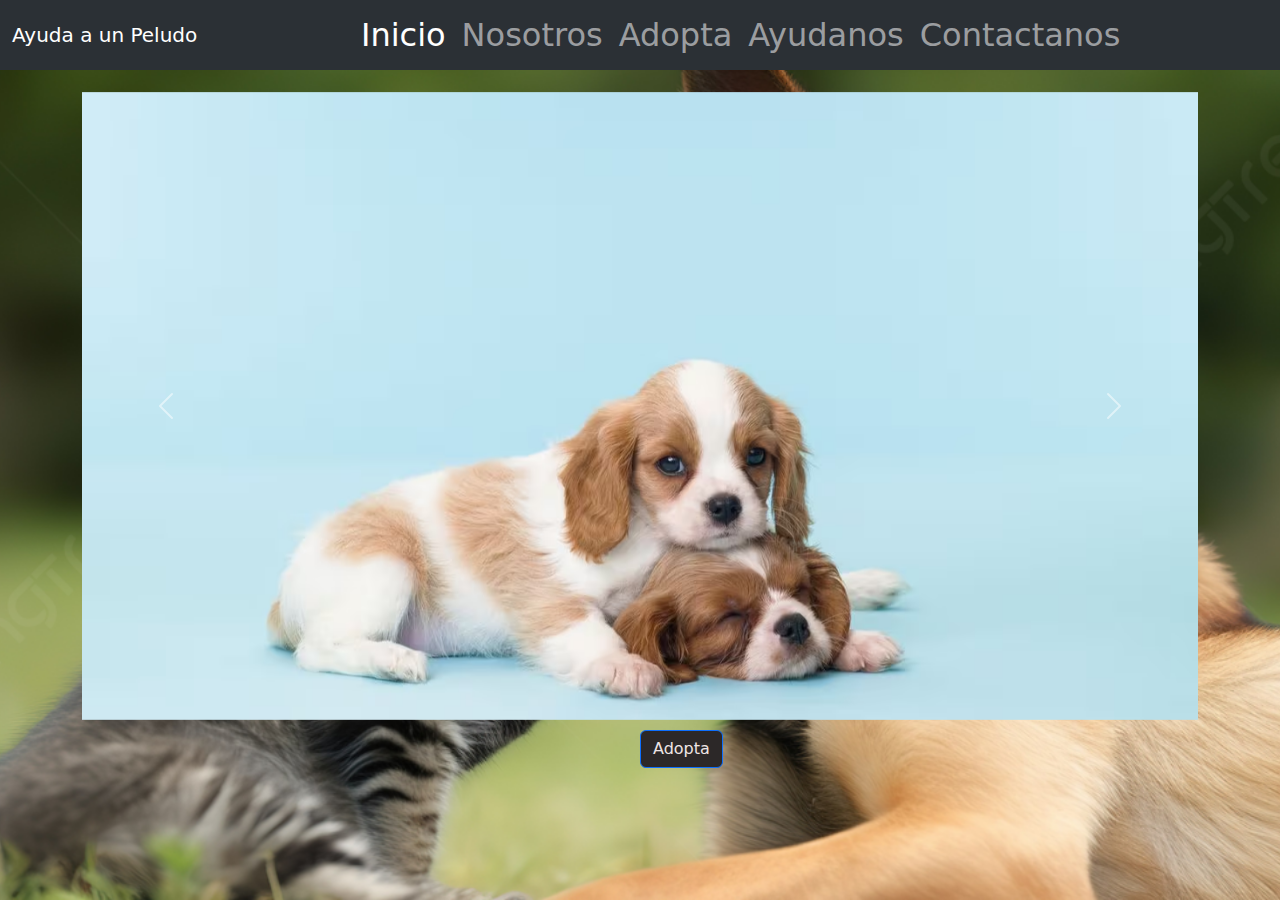
==== index.html @ 437ef2f5 "act" ====
<!DOCTYPE html>
<html lang="en">
<head>
    <meta charset="UTF-8">
    <meta name="viewport" content="width=device-width, initial-scale=1.0">
    <link href="https://cdn.jsdelivr.net/npm/bootstrap@5.3.3/dist/css/bootstrap.min.css" rel="stylesheet" integrity="sha384-QWTKZyjpPEjISv5WaRU9OFeRpok6YctnYmDr5pNlyT2bRjXh0JMhjY6hW+ALEwIH" crossorigin="anonymous">
   <link rel="stylesheet" href="./assets/css/normalize.css">
    <link rel="stylesheet" href="./assets/css/styles.css">
    <title>Document</title>
</head>
<body>
<header>
    <h1>
        <nav class="navbar navbar-expand-lg bg-body-tertiary" style="background-color: #e3f2fd;" data-bs-theme="dark">
            <div class="container-fluid">
              <a class="navbar-brand" href="#">Ayuda a un Peludo</a>
              <button class="navbar-toggler" type="button" data-bs-toggle="collapse" data-bs-target="#navbarNav" aria-controls="navbarNav" aria-expanded="false" aria-label="Toggle navigation">
                <span class="navbar-toggler-icon"></span>
              </button>
              <div class="collapse navbar-collapse" id="navbarNav">
                <ul class="navbar-nav">
                  <li class="nav-item">
                    <a class="nav-link active" aria-current="page" href="#">Inicio</a>
                  </li>
                  <li class="nav-item">
                    <a class="nav-link" href="#">Nosotros</a>
                  </li>
                  <li class="nav-item">
                    <a class="nav-link" href="./adopta.html">Adopta</a>
                  </li>
                  <li class="nav-item">
                    <a class="nav-link" href="#">Ayudanos</a>
                  </li>
                  <li class="nav-item">
                    <a class="nav-link" href="#">Contactanos</a>
                  </li>
                </ul>
              </div>
            </div>
          </nav>
    </h1>
</header>

<div class="container">
    <div id="carouselExample" class="carousel slide">
        <div class="carousel-inner">
          <div class="carousel-item active">
            <img src="./assets/img/perrito1.avif" class="d-block w-100" alt="perrito">
          </div>
          <div class="carousel-item">
            <img src="./assets/img/perriga.jpg" class="d-block w-100" alt="perrito con gato">
          </div>
          <div class="carousel-item">
            <img src="./assets/img/gatito.jpg" class="d-block w-100"alt="gatito">
          </div>
        </div>
        <button class="carousel-control-prev" type="button" data-bs-target="#carouselExample" data-bs-slide="prev">
          <span class="carousel-control-prev-icon" aria-hidden="true"></span>
          <span class="visually-hidden">Previous</span>
        </button>
        <button class="carousel-control-next" type="button" data-bs-target="#carouselExample" data-bs-slide="next">
          <span class="carousel-control-next-icon" aria-hidden="true"></span>
          <span class="visually-hidden">Next</span>
        </button>
      </div>
</div>
<nav>
<a class="btn btn-primary" href="./adopta.html" role="button" >Adopta</a>
</nav>


    






























    <script src="https://cdn.jsdelivr.net/npm/bootstrap@5.3.3/dist/js/bootstrap.bundle.min.js" integrity="sha384-YvpcrYf0tY3lHB60NNkmXc5s9fDVZLESaAA55NDzOxhy9GkcIdslK1eN7N6jIeHz" crossorigin="anonymous"></script>  
</body>
</html>
---- assets/css/styles.css ----
*{margin: 0  auto;
    padding: 0 auto;}
   
body{background-image: url(../img/perga.jpg);
    background-repeat: no-repeat;
    background-position: center center;
    background-attachment: fixed;
    background-size: cover;}
h1{
    margin-top: 0%;
}

.btn{ color: rgb(238, 229, 229);
    background-color: rgb(44, 40, 40); 
    margin-left: 50%;
    margin-top: 10px;}
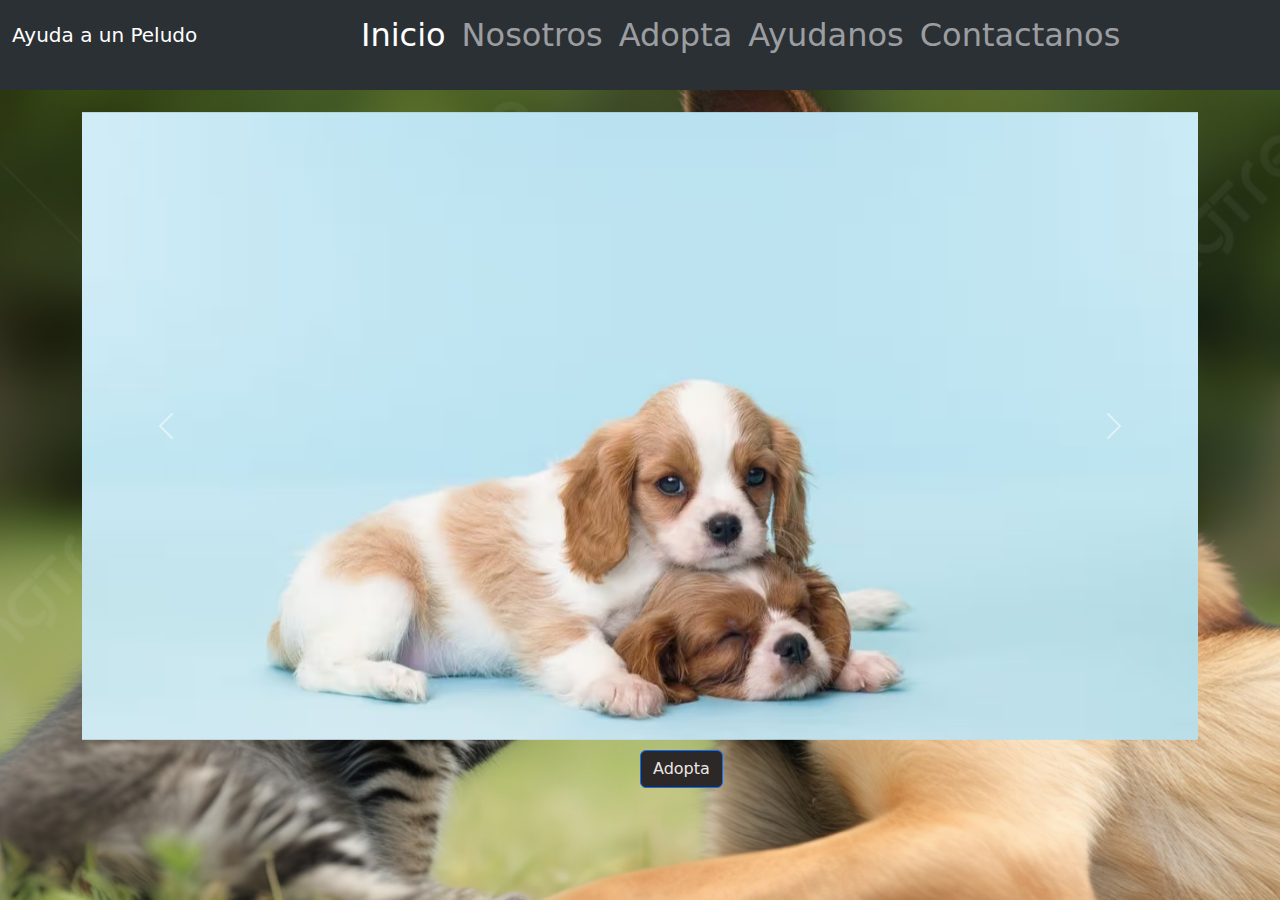
==== commit 4ff21bcc: "avance" ====
--- a/index.html
+++ b/index.html
@@ -20,19 +20,19 @@
               <div class="collapse navbar-collapse" id="navbarNav">
                 <ul class="navbar-nav">
                   <li class="nav-item">
-                    <a class="nav-link active" aria-current="page" href="#">Inicio</a>
+                    <a class="nav-link active" aria-current="page" href="./index.html">Inicio</a>
                   </li>
                   <li class="nav-item">
-                    <a class="nav-link" href="#">Nosotros</a>
+                    <a class="nav-link" href="./nosotros.html">Nosotros</a>
                   </li>
                   <li class="nav-item">
                     <a class="nav-link" href="./adopta.html">Adopta</a>
                   </li>
                   <li class="nav-item">
-                    <a class="nav-link" href="#">Ayudanos</a>
+                    <a class="nav-link" href="./ayuda.html">Ayudanos</a>
                   </li>
                   <li class="nav-item">
-                    <a class="nav-link" href="#">Contactanos</a>
+                    <a class="nav-link" href="./contacta.html">Contactanos</a>
                   </li>
                 </ul>
               </div>
@@ -66,6 +66,7 @@
 </div>
 <nav>
 <a class="btn btn-primary" href="./adopta.html" role="button" >Adopta</a>
+
 </nav>
 
 
--- a/assets/css/styles.css
+++ b/assets/css/styles.css
@@ -9,8 +9,22 @@
 h1{
     margin-top: 0%;
 }
+h2{margin-left: 45%;
+    margin-top: 10%;
+    margin-bottom: 10% ;
+
+}
 
 .btn{ color: rgb(238, 229, 229);
     background-color: rgb(44, 40, 40); 
     margin-left: 50%;
-    margin-top: 10px;}+    margin-top: 10px;}
+
+.container-fluid{
+    margin-bottom: 20px;
+}
+.contenedor{display: flex;
+    align-items: center;
+    color: aliceblue;
+    padding-top: 5%;
+}